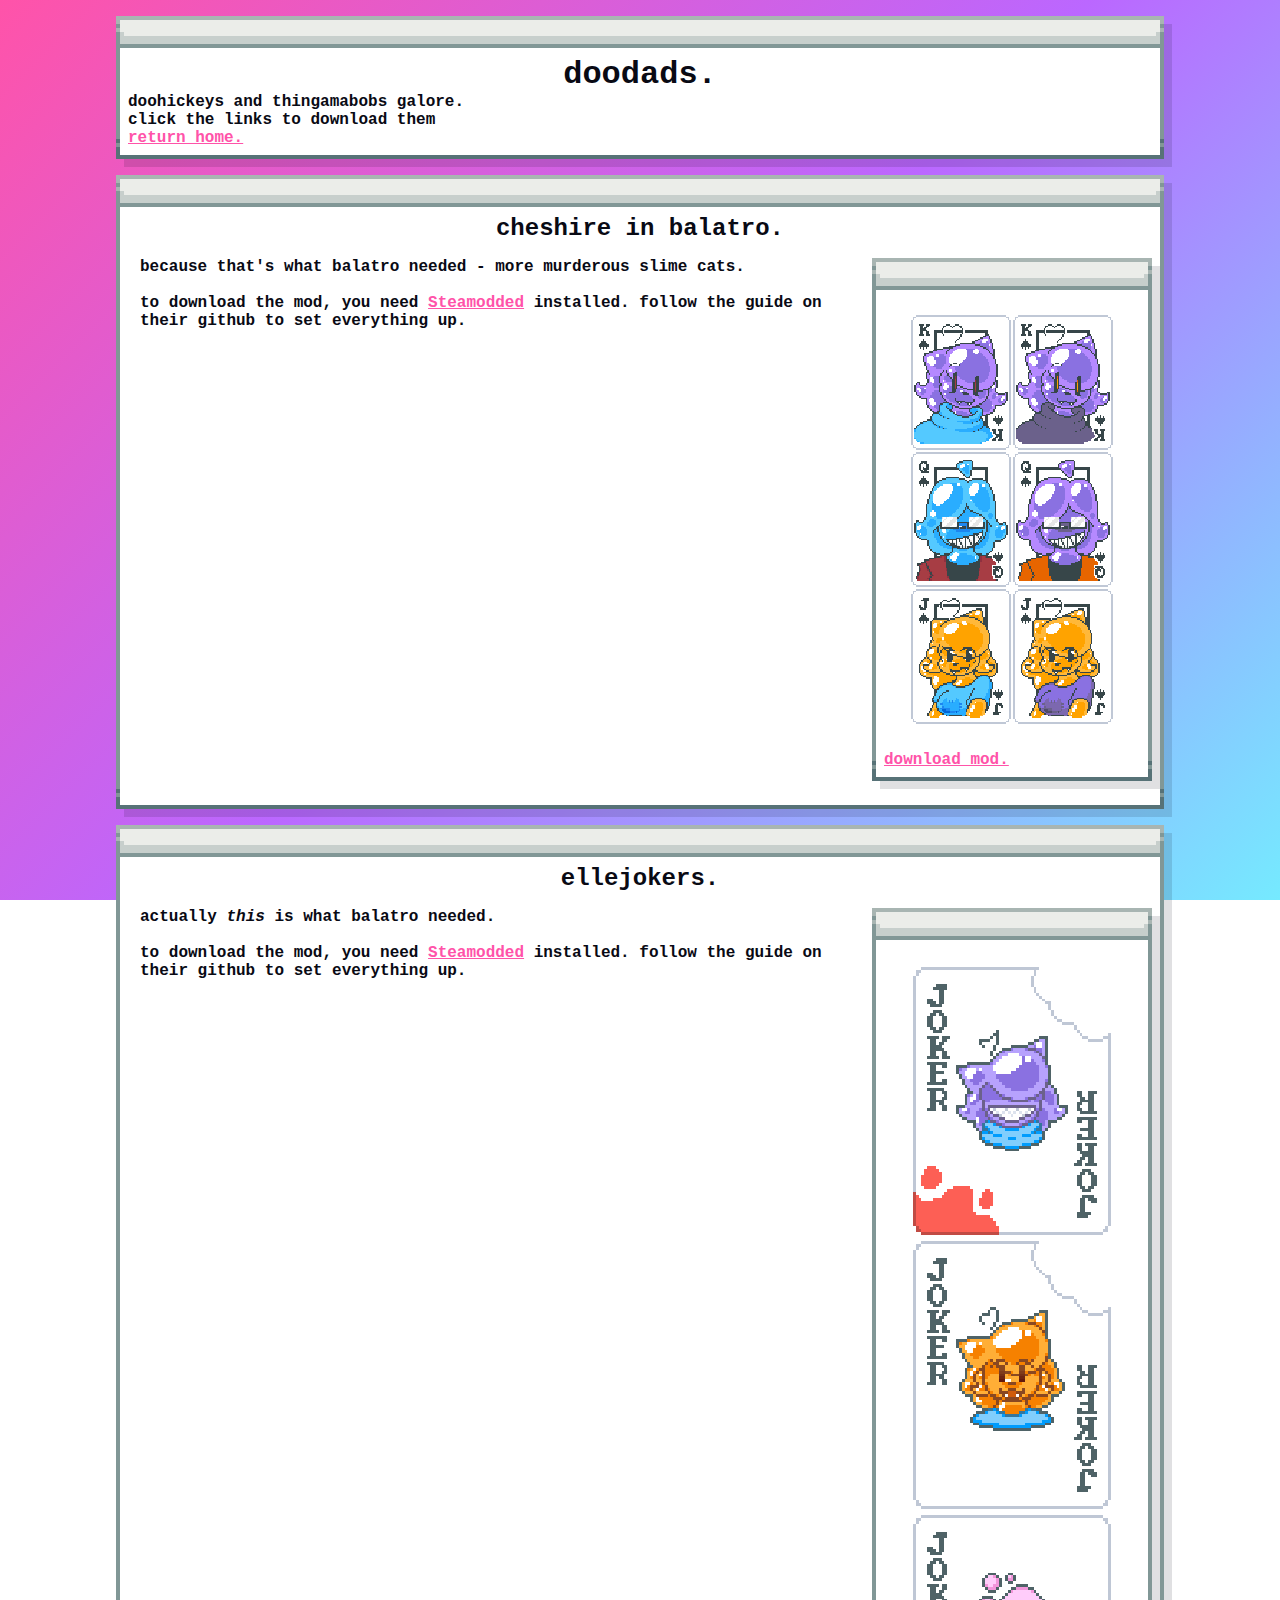
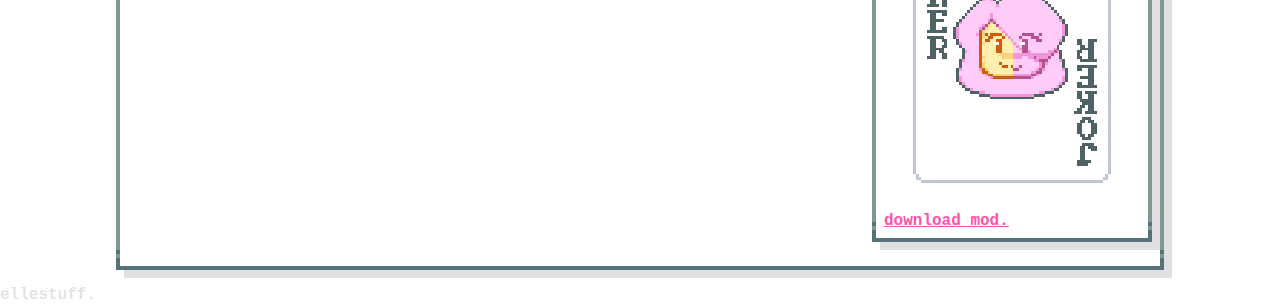
==== doodads.html @ 18cedbce "ellejokers" ====
<!DOCTYPE html>

<html>
	<head>
		<title>ellesite.</title>
		<link rel="stylesheet" href="style.css">
		<link rel="shortcut icon" type="png" href="favicon.png">
	</head>
	<body>
		<div class="header">
			<h1>doodads.</h1>
			<p>doohickeys and thingamabobs galore.</p>
            <p>click the links to download them</p>
			<p><a href="index.html">return home.</a></p>
		</div>
		<div>
			<h2>cheshire in balatro.</h2>
			<div class="list">
				<div class="listtxt" >
					<p>because that's what balatro needed - more murderous slime cats.</p>
					<br><p>to download the mod, you need <a href="https://github.com/Steamodded/smods/">Steamodded</a> installed. follow the guide on their github to set everything up.</p>
				</div>
				<div class="listright">
					<img src="thingies/mods/cheshire.png"/>
					<a href="thingies/mods/cheshire.zip">download mod.</a>
				</div>
			</div>
		</div>
		<div>
			<h2>ellejokers.</h2>
			<div class="list">
				<div class="listtxt" >
					<p>actually <i>this</i> is what balatro needed.</p>
					<br><p>to download the mod, you need <a href="https://github.com/Steamodded/smods/">Steamodded</a> installed. follow the guide on their github to set everything up.</p>
				</div>
				<div class="listright">
					<img src="thingies/mods/ellejokers.png"/>
					<a href="thingies/mods/ellejokers.zip">download mod.</a>
				</div>
			</div>
		</div>
		<p>ellestuff.</p>
	</body>
</html>
<script src="wallpapers.js"></script>
---- style.css ----
* {
	margin: 0;
	font-family: 'Courier New';
	font-weight: bold;
	image-rendering: pixelated;
}

h1,h2,h3 {
	text-align: center;
}

body {
	background-image: linear-gradient(135deg, #ff53a9, #bb67ff, #75eaff);
	background-attachment: fixed;
	color: #090a1420;
}

div {
	background-color: white;
	color: #090a14;
	margin: 16px auto;
	border-image: url(images/nineslice_border.png);
	border-image-slice: 64 16 40;
	border-image-width: 32px 8px 20px;
	padding: 40px 12px 12px;
	width: 80%;
	box-shadow: 8px 8px 0 0 #090a1420;
}

div img {
	max-width: 40%px;
	height:auto;
}

div a {
	color: #ff53a9;
}

div a:hover {
	color: #e21887;
}

img {
	display: block;
	width: 80%;
	margin: 8px auto;
	padding: 8px;
}

.wallpaperimg:hover {
	border: 8px solid #ff53a9;
	padding: 0;
}

/*toggle switches*/
.switch {
	position: relative;
	display: inline-block;
	margin: 8px auto;
	width: 48px;
	height: 32px;
}

.switch input {
	opacity: 0;
	width: 0;
	height: 0;
}

.slider {
	position: absolute;
	cursor: pointer;
	padding: 8px;
	top: 0;
	left: 0;
	right: 0;
	bottom: 0;
	background-color: #75eaff;
	-webkit-transition: .25s;
	transition: .25s;
}

.slider:before {
	position: absolute;
	content: "";
	height: 16px;
	width: 16px;
	left: 8px;
	bottom: 8px;
	background-color: white;
	-webkit-transition: .25s;
	transition: .25s;
}

input:checked + .slider {
	background-color: #ff53a9;
}

input:checked + .slider:before {
	-webkit-transform: translateX(16px);
	-ms-transform: translateX(16px);
	transform: translateX(16px);
}

div.list {
	display: flex;
	align-items: flex-start;
	padding: 0;
	border-image: none;
	box-shadow: none;
	width: 100%;
	height: 100%;
	margin: 0;
}

div.listtxt {
	flex: 1;
	padding-right: 20px;
	border-image: none;
	box-shadow: none;
	margin: 0;
	padding-top:16px;
}

div.listright {
  display: flex;
  flex-direction: column;
  gap: 10px;
	max-width: 25%;
}
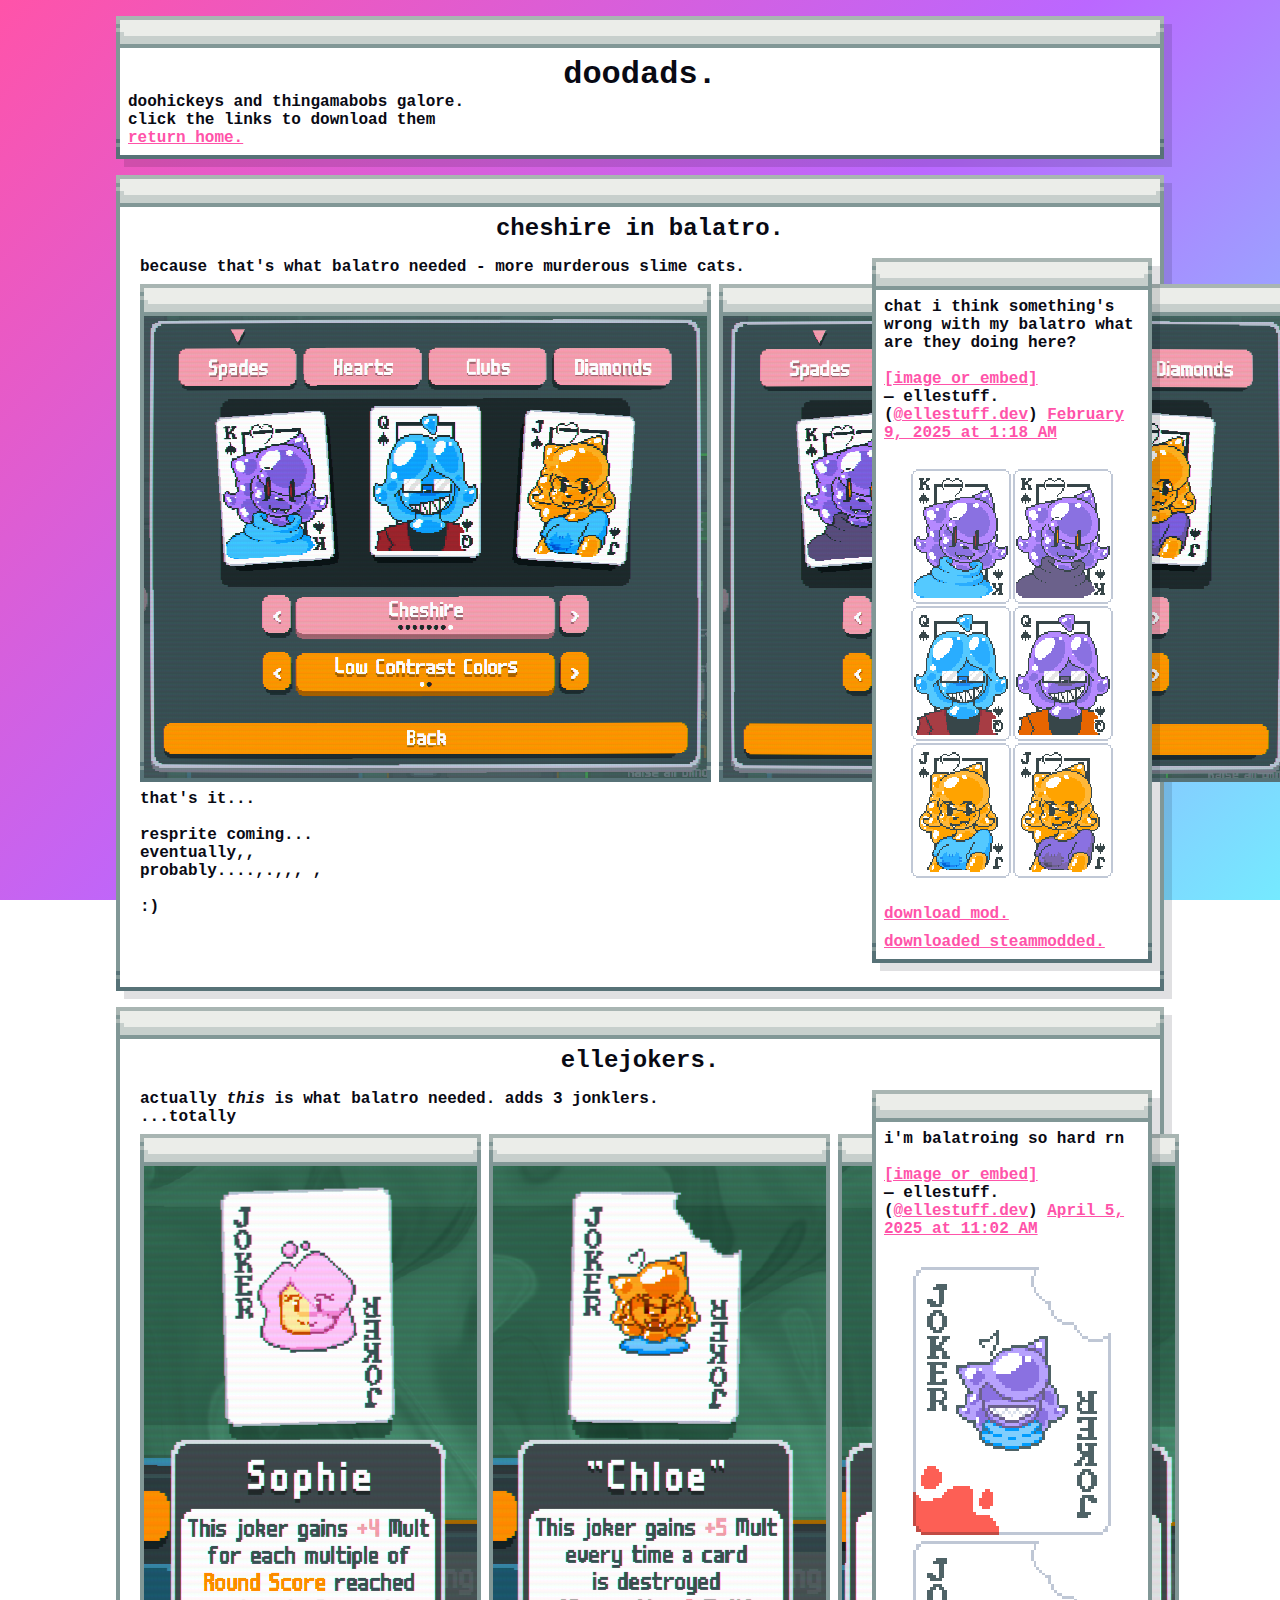
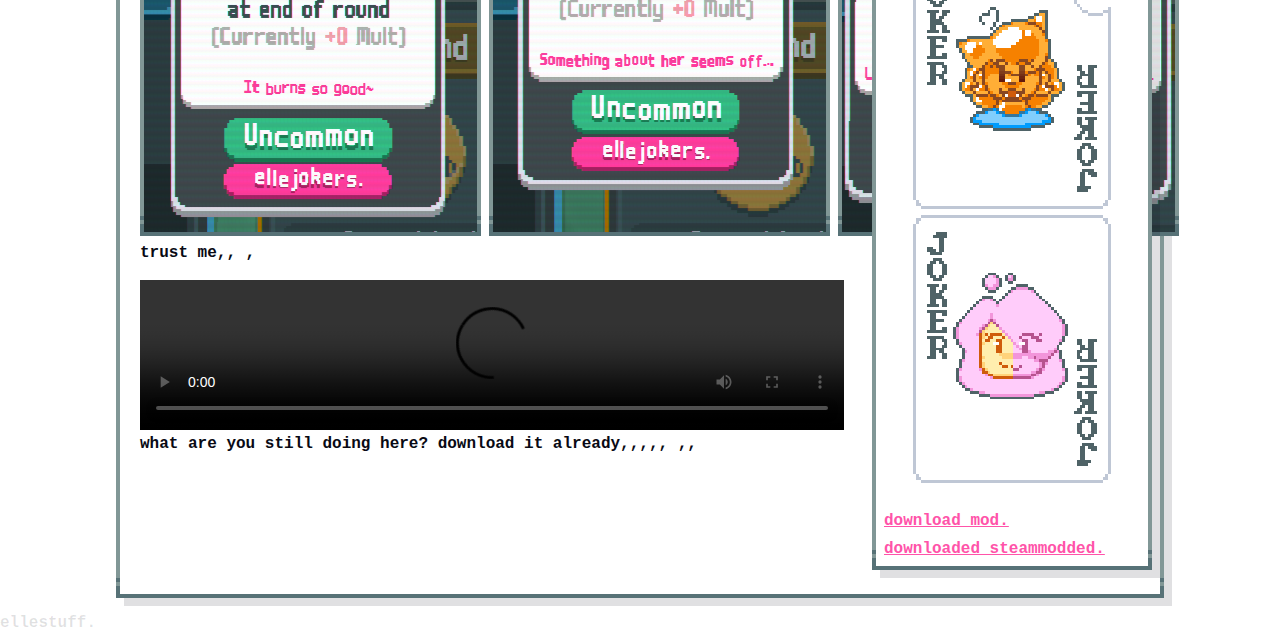
==== commit 5c8085d7: "site padding" ====
--- a/doodads.html
+++ b/doodads.html
@@ -18,11 +18,18 @@
 			<div class="list">
 				<div class="listtxt" >
 					<p>because that's what balatro needed - more murderous slime cats.</p>
-					<br><p>to download the mod, you need <a href="https://github.com/Steamodded/smods/">Steamodded</a> installed. follow the guide on their github to set everything up.</p>
+					<div class="list">
+						<img class="bordered" src="images/mods/elleskin/low.png"/>
+						<img class="bordered" src="images/mods/elleskin/high.png"/>
+					</div>
+					<p>that's it...</p>
+					<br><p>resprite coming...<br>eventually,,<br>probably....,.,,, ,<br><br>:)</p>
 				</div>
 				<div class="listright">
-					<img src="thingies/mods/cheshire.png"/>
+					<blockquote class="bluesky-embed" data-bluesky-uri="at://did:plc:56kaelt4plcrtrztlqa3hfal/app.bsky.feed.post/3lhphig4umc2y" data-bluesky-cid="bafyreig432ojljhb2jl5c6m3rep6m4v36buwswmmxnw2hfw3am7bccadku" data-bluesky-embed-color-mode="light"><p lang="en">chat i think something&#x27;s wrong with my balatro what are they doing here?<br><br><a href="https://bsky.app/profile/did:plc:56kaelt4plcrtrztlqa3hfal/post/3lhphig4umc2y?ref_src=embed">[image or embed]</a></p>&mdash; ellestuff. (<a href="https://bsky.app/profile/did:plc:56kaelt4plcrtrztlqa3hfal?ref_src=embed">@ellestuff.dev</a>) <a href="https://bsky.app/profile/did:plc:56kaelt4plcrtrztlqa3hfal/post/3lhphig4umc2y?ref_src=embed">February 9, 2025 at 1:18 AM</a></blockquote><script async src="https://embed.bsky.app/static/embed.js" charset="utf-8"></script>
+					<img src="images/mods/elleskin/preview.png"/>
 					<a href="thingies/mods/cheshire.zip">download mod.</a>
+					<a href="https://github.com/Steamodded/smods/">downloaded steammodded.</a>
 				</div>
 			</div>
 		</div>
@@ -30,12 +37,26 @@
 			<h2>ellejokers.</h2>
 			<div class="list">
 				<div class="listtxt" >
-					<p>actually <i>this</i> is what balatro needed.</p>
-					<br><p>to download the mod, you need <a href="https://github.com/Steamodded/smods/">Steamodded</a> installed. follow the guide on their github to set everything up.</p>
+					<p>actually <i>this</i> is what balatro needed. adds 3 jonklers.</p>
+					
+					<p>...totally</p>
+					<div class="list">
+						<img class="bordered" src="images/mods/ellejokers/sophie.png"/>
+						<img class="bordered" src="images/mods/ellejokers/chloe.png"/>
+						<img class="bordered" src="images/mods/ellejokers/chesh.png"/>
+					</div>
+					<p>trust me,, ,</p><br>
+					<video controls>
+						<source class="bordered" src="videos/mods/ellejokers.mp4" type="video/mp4">
+						your browser does not support the video tag.
+					</video> 
+					<p>what are you still doing here? download it already,,,,, ,,</p>
 				</div>
 				<div class="listright">
-					<img src="thingies/mods/ellejokers.png"/>
+					<blockquote class="bluesky-embed" data-bluesky-uri="at://did:plc:56kaelt4plcrtrztlqa3hfal/app.bsky.feed.post/3lm2ogpv3rc2w" data-bluesky-cid="bafyreigrklx42ollvcwx2jod4hzf54tm7rwls5kem3saejziyfczpc7qqe" data-bluesky-embed-color-mode="light"><p lang="en">i&#x27;m balatroing so hard rn<br><br><a href="https://bsky.app/profile/did:plc:56kaelt4plcrtrztlqa3hfal/post/3lm2ogpv3rc2w?ref_src=embed">[image or embed]</a></p>&mdash; ellestuff. (<a href="https://bsky.app/profile/did:plc:56kaelt4plcrtrztlqa3hfal?ref_src=embed">@ellestuff.dev</a>) <a href="https://bsky.app/profile/did:plc:56kaelt4plcrtrztlqa3hfal/post/3lm2ogpv3rc2w?ref_src=embed">April 5, 2025 at 11:02 AM</a></blockquote><script async src="https://embed.bsky.app/static/embed.js" charset="utf-8"></script>
+					<img src="images/mods/ellejokers/preview.png"/>
 					<a href="thingies/mods/ellejokers.zip">download mod.</a>
+					<a href="https://github.com/Steamodded/smods/">downloaded steammodded.</a>
 				</div>
 			</div>
 		</div>
--- a/style.css
+++ b/style.css
@@ -111,6 +111,7 @@
 	width: 100%;
 	height: 100%;
 	margin: 0;
+	gap: 8px;
 }
 
 div.listtxt {
@@ -123,8 +124,29 @@
 }
 
 div.listright {
-  display: flex;
-  flex-direction: column;
-  gap: 10px;
+	display: flex;
+	flex-direction: column;
+	gap: 10px;
 	max-width: 25%;
+}
+
+.bluesky-embed {
+	padding: 0;
+	border-image: none;
+	box-shadow: none;
+	width: 100%;
+	height: 100%;
+	margin: auto;
+}
+
+video {
+	width: 100%;
+	height: auto;
+}
+
+.bordered {
+	border-image: url(images/nineslice_border.png);
+	border-image-slice: 64 16 40;
+	border-image-width: 32px 8px 20px;
+	padding: 32px 4px 4px;
 }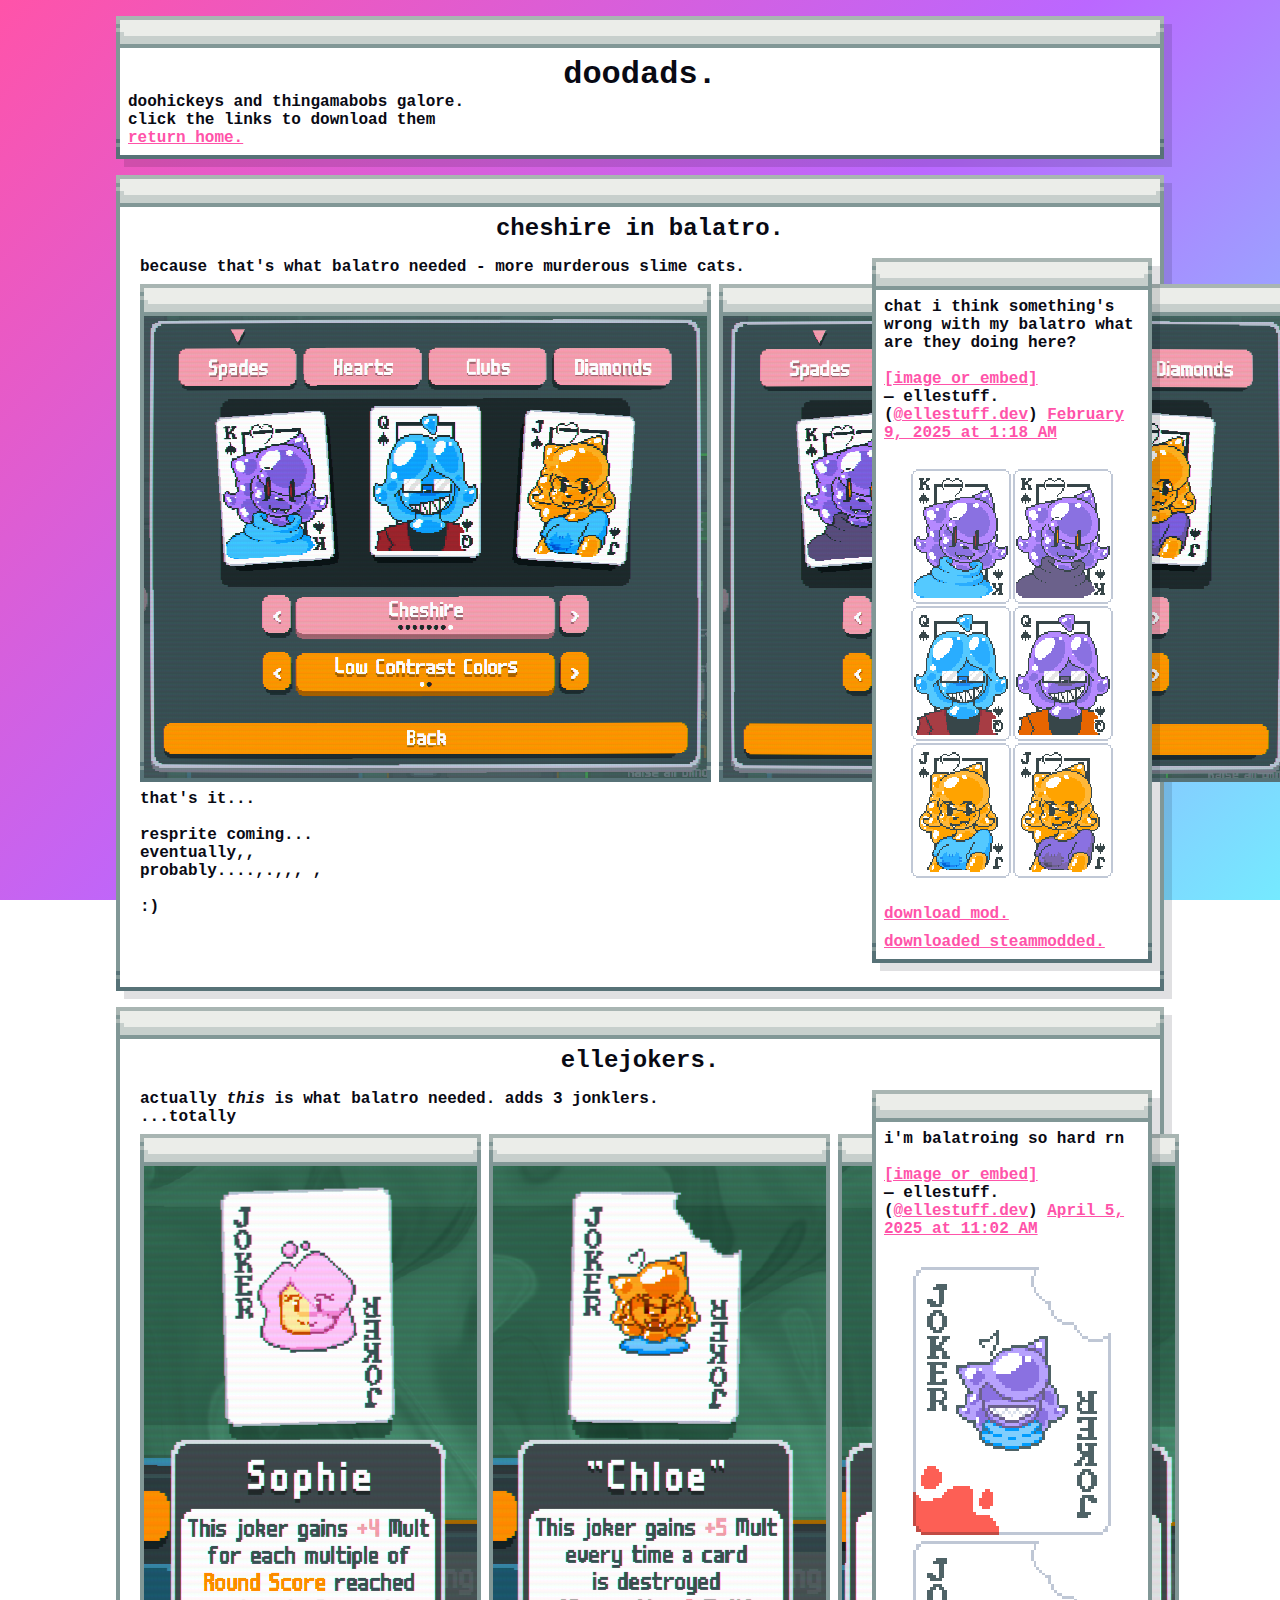
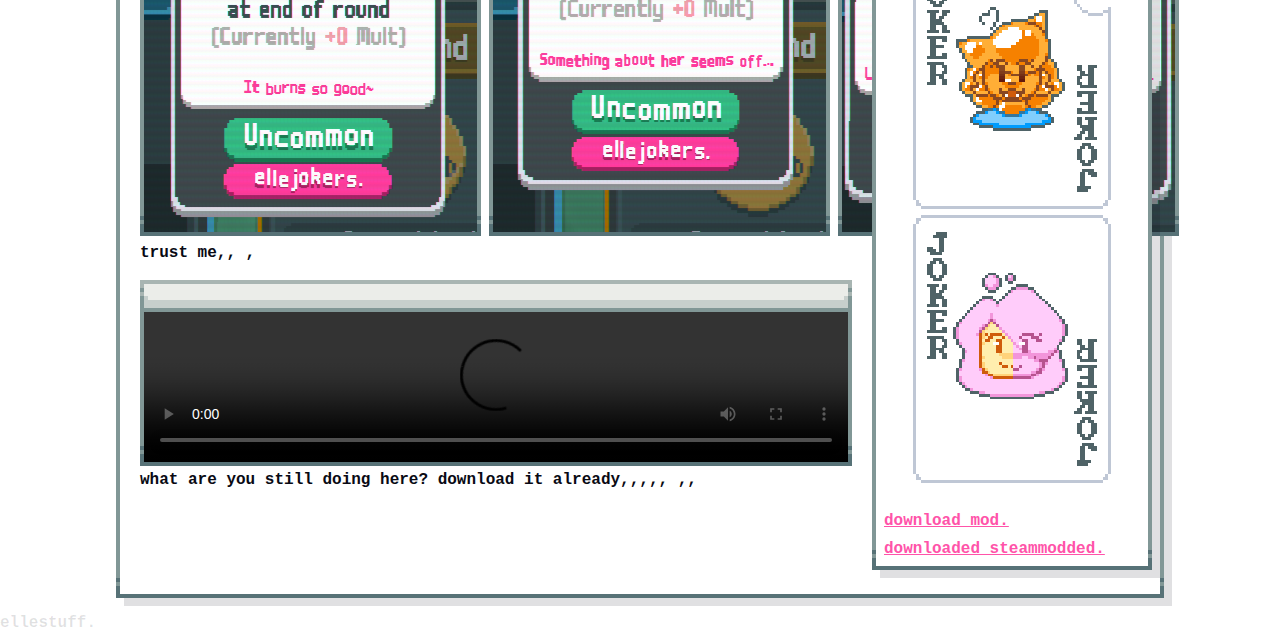
==== commit 59b57860: "video border" ====
--- a/doodads.html
+++ b/doodads.html
@@ -46,8 +46,8 @@
 						<img class="bordered" src="images/mods/ellejokers/chesh.png"/>
 					</div>
 					<p>trust me,, ,</p><br>
-					<video controls>
-						<source class="bordered" src="videos/mods/ellejokers.mp4" type="video/mp4">
+					<video class="bordered" controls>
+						<source src="videos/mods/ellejokers.mp4" type="video/mp4">
 						your browser does not support the video tag.
 					</video> 
 					<p>what are you still doing here? download it already,,,,, ,,</p>
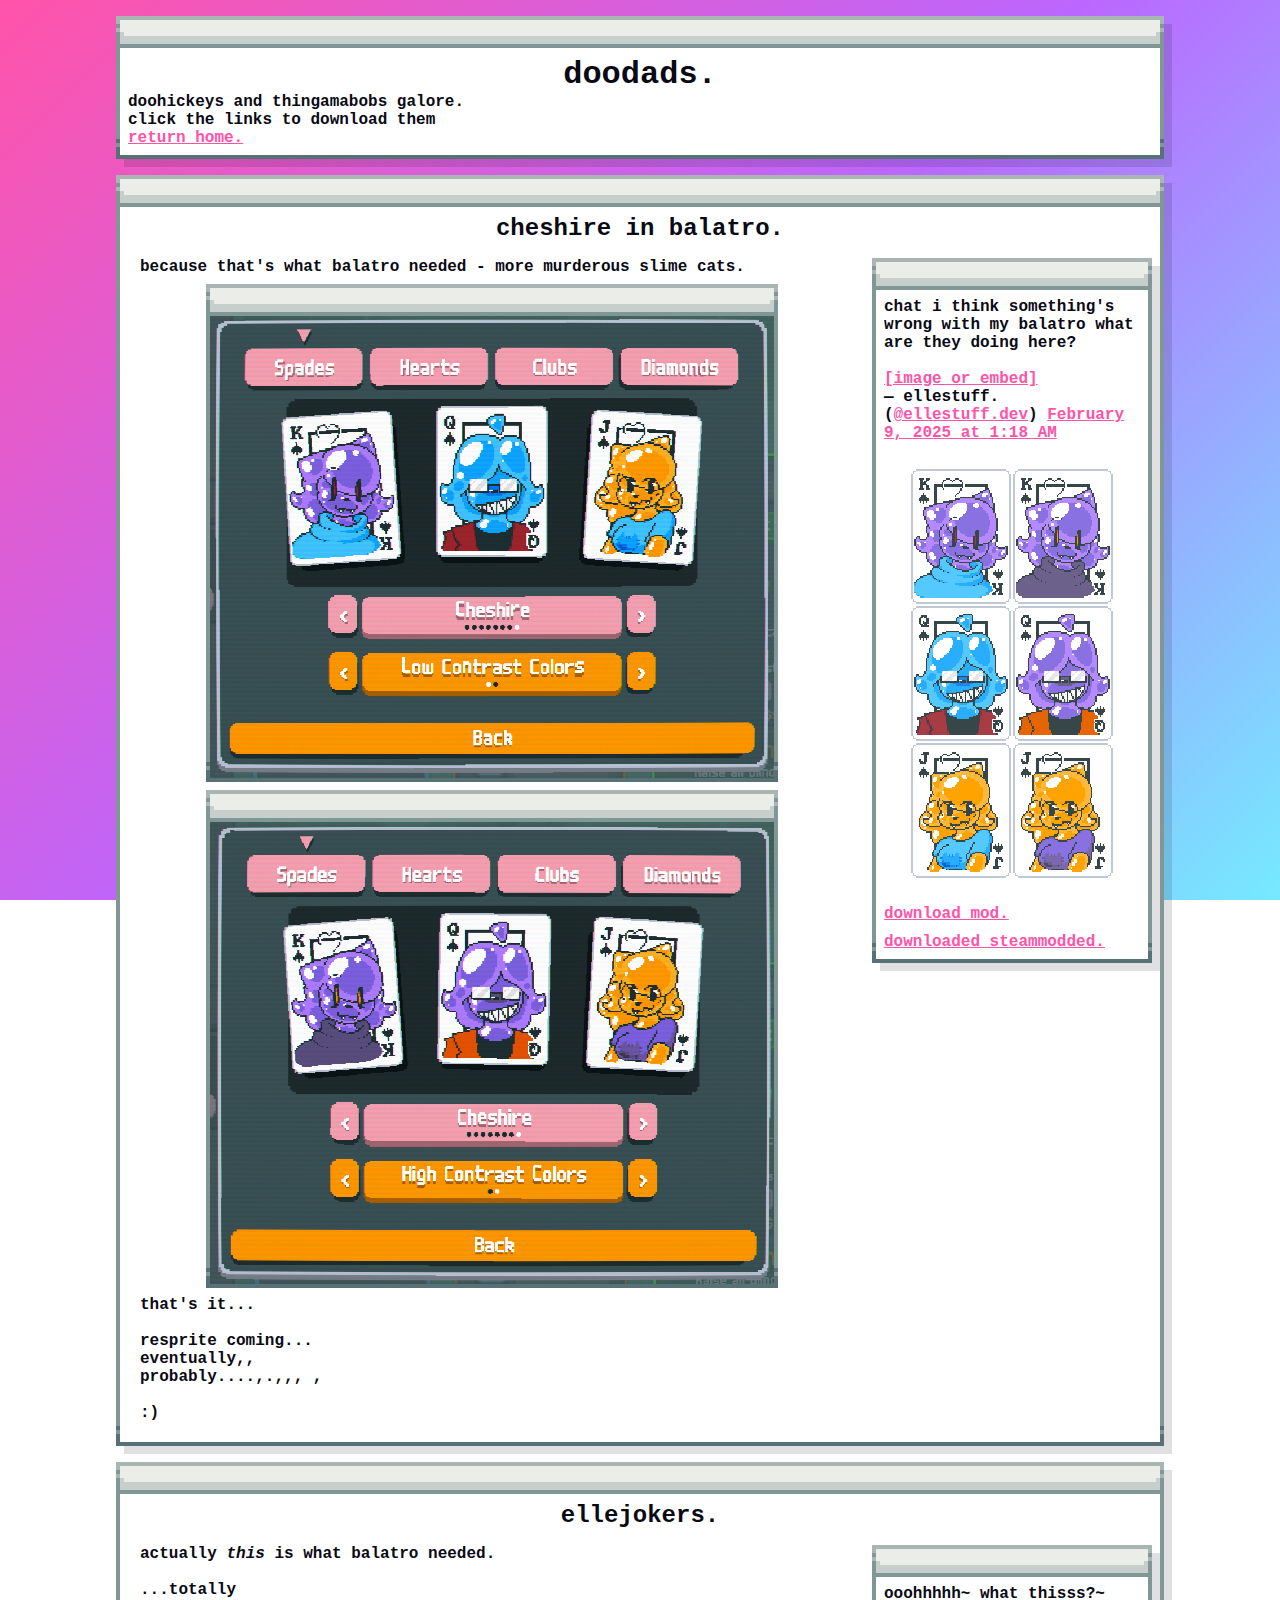
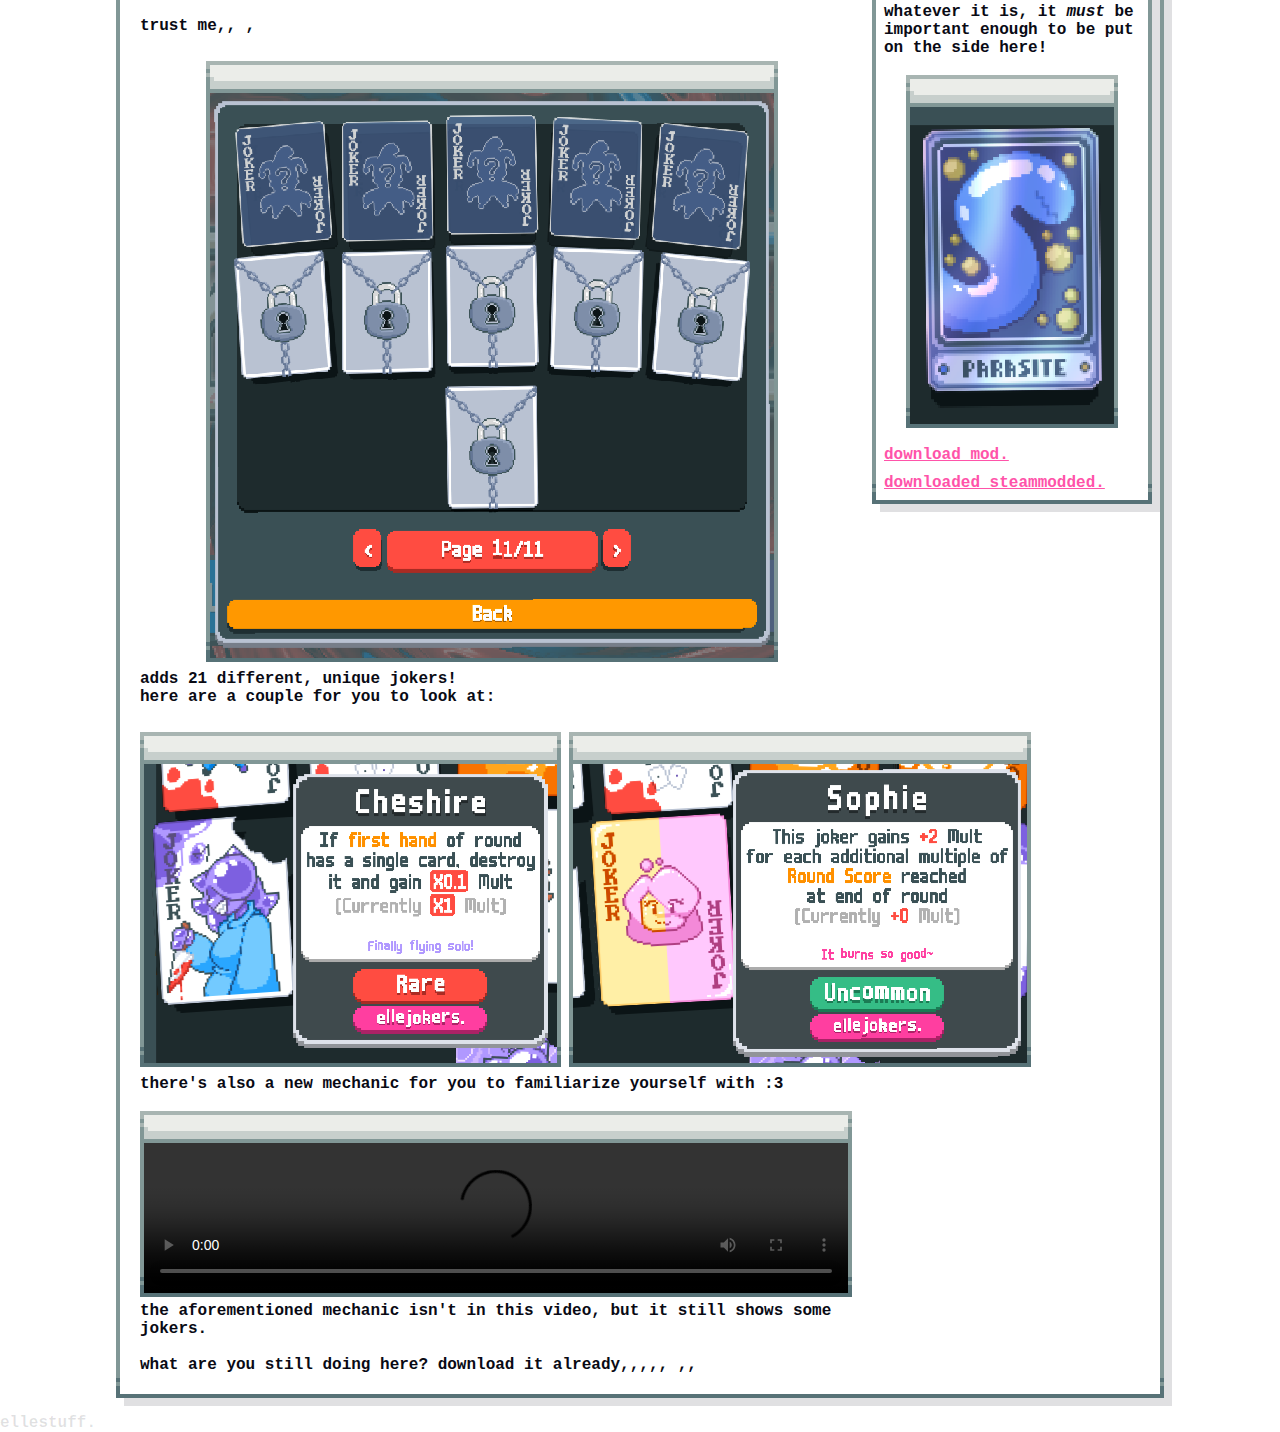
==== commit c00048ea: "ellejokers update" ====
--- a/doodads.html
+++ b/doodads.html
@@ -18,10 +18,8 @@
 			<div class="list">
 				<div class="listtxt" >
 					<p>because that's what balatro needed - more murderous slime cats.</p>
-					<div class="list">
-						<img class="bordered" src="images/mods/elleskin/low.png"/>
-						<img class="bordered" src="images/mods/elleskin/high.png"/>
-					</div>
+					<img class="bordered" src="images/mods/elleskin/low.png"/>
+					<img class="bordered" src="images/mods/elleskin/high.png"/>
 					<p>that's it...</p>
 					<br><p>resprite coming...<br>eventually,,<br>probably....,.,,, ,<br><br>:)</p>
 				</div>
@@ -37,24 +35,28 @@
 			<h2>ellejokers.</h2>
 			<div class="list">
 				<div class="listtxt" >
-					<p>actually <i>this</i> is what balatro needed. adds 3 jonklers.</p>
-					
-					<p>...totally</p>
+					<p>actually <i>this</i> is what balatro needed.</p> <br>
+					<p>...totally</p> <br>
+					<p>trust me,, ,</p> <br>
+					<img class="bordered" src="images/mods/ellejokers/jokers.png"/>
+					<p>adds 21 different, unique jokers!</p>
+					<p>here are a couple for you to look at:</p> <br>
 					<div class="list">
+						<img class="bordered" src="images/mods/ellejokers/chesh.png"/>
 						<img class="bordered" src="images/mods/ellejokers/sophie.png"/>
-						<img class="bordered" src="images/mods/ellejokers/chloe.png"/>
-						<img class="bordered" src="images/mods/ellejokers/chesh.png"/>
 					</div>
-					<p>trust me,, ,</p><br>
+					<p>there's also a new mechanic for you to familiarize yourself with :3</p><br>
 					<video class="bordered" controls>
 						<source src="videos/mods/ellejokers.mp4" type="video/mp4">
-						your browser does not support the video tag.
-					</video> 
+						your browser does not support videos.
+					</video>
+					<p>the aforementioned mechanic isn't in this video, but it still shows some jokers.</p> <br>
 					<p>what are you still doing here? download it already,,,,, ,,</p>
 				</div>
 				<div class="listright">
-					<blockquote class="bluesky-embed" data-bluesky-uri="at://did:plc:56kaelt4plcrtrztlqa3hfal/app.bsky.feed.post/3lm2ogpv3rc2w" data-bluesky-cid="bafyreigrklx42ollvcwx2jod4hzf54tm7rwls5kem3saejziyfczpc7qqe" data-bluesky-embed-color-mode="light"><p lang="en">i&#x27;m balatroing so hard rn<br><br><a href="https://bsky.app/profile/did:plc:56kaelt4plcrtrztlqa3hfal/post/3lm2ogpv3rc2w?ref_src=embed">[image or embed]</a></p>&mdash; ellestuff. (<a href="https://bsky.app/profile/did:plc:56kaelt4plcrtrztlqa3hfal?ref_src=embed">@ellestuff.dev</a>) <a href="https://bsky.app/profile/did:plc:56kaelt4plcrtrztlqa3hfal/post/3lm2ogpv3rc2w?ref_src=embed">April 5, 2025 at 11:02 AM</a></blockquote><script async src="https://embed.bsky.app/static/embed.js" charset="utf-8"></script>
-					<img src="images/mods/ellejokers/preview.png"/>
+					<!--<blockquote class="bluesky-embed" data-bluesky-uri="at://did:plc:56kaelt4plcrtrztlqa3hfal/app.bsky.feed.post/3lm2ogpv3rc2w" data-bluesky-cid="bafyreigrklx42ollvcwx2jod4hzf54tm7rwls5kem3saejziyfczpc7qqe" data-bluesky-embed-color-mode="light"><p lang="en">i&#x27;m balatroing so hard rn<br><br><a href="https://bsky.app/profile/did:plc:56kaelt4plcrtrztlqa3hfal/post/3lm2ogpv3rc2w?ref_src=embed">[image or embed]</a></p>&mdash; ellestuff. (<a href="https://bsky.app/profile/did:plc:56kaelt4plcrtrztlqa3hfal?ref_src=embed">@ellestuff.dev</a>) <a href="https://bsky.app/profile/did:plc:56kaelt4plcrtrztlqa3hfal/post/3lm2ogpv3rc2w?ref_src=embed">April 5, 2025 at 11:02 AM</a></blockquote><script async src="https://embed.bsky.app/static/embed.js" charset="utf-8"></script>-->
+					<p>ooohhhhh~ what thisss?~ whatever it is, it <i>must</i> be important enough to be put on the side here!</p>
+					<img class="bordered" src="images/mods/ellejokers/parasite.png"/>
 					<a href="thingies/mods/ellejokers.zip">download mod.</a>
 					<a href="https://github.com/Steamodded/smods/">downloaded steammodded.</a>
 				</div>
--- a/style.css
+++ b/style.css
@@ -108,7 +108,7 @@
 	padding: 0;
 	border-image: none;
 	box-shadow: none;
-	width: 100%;
+	width: auto;
 	height: 100%;
 	margin: 0;
 	gap: 8px;
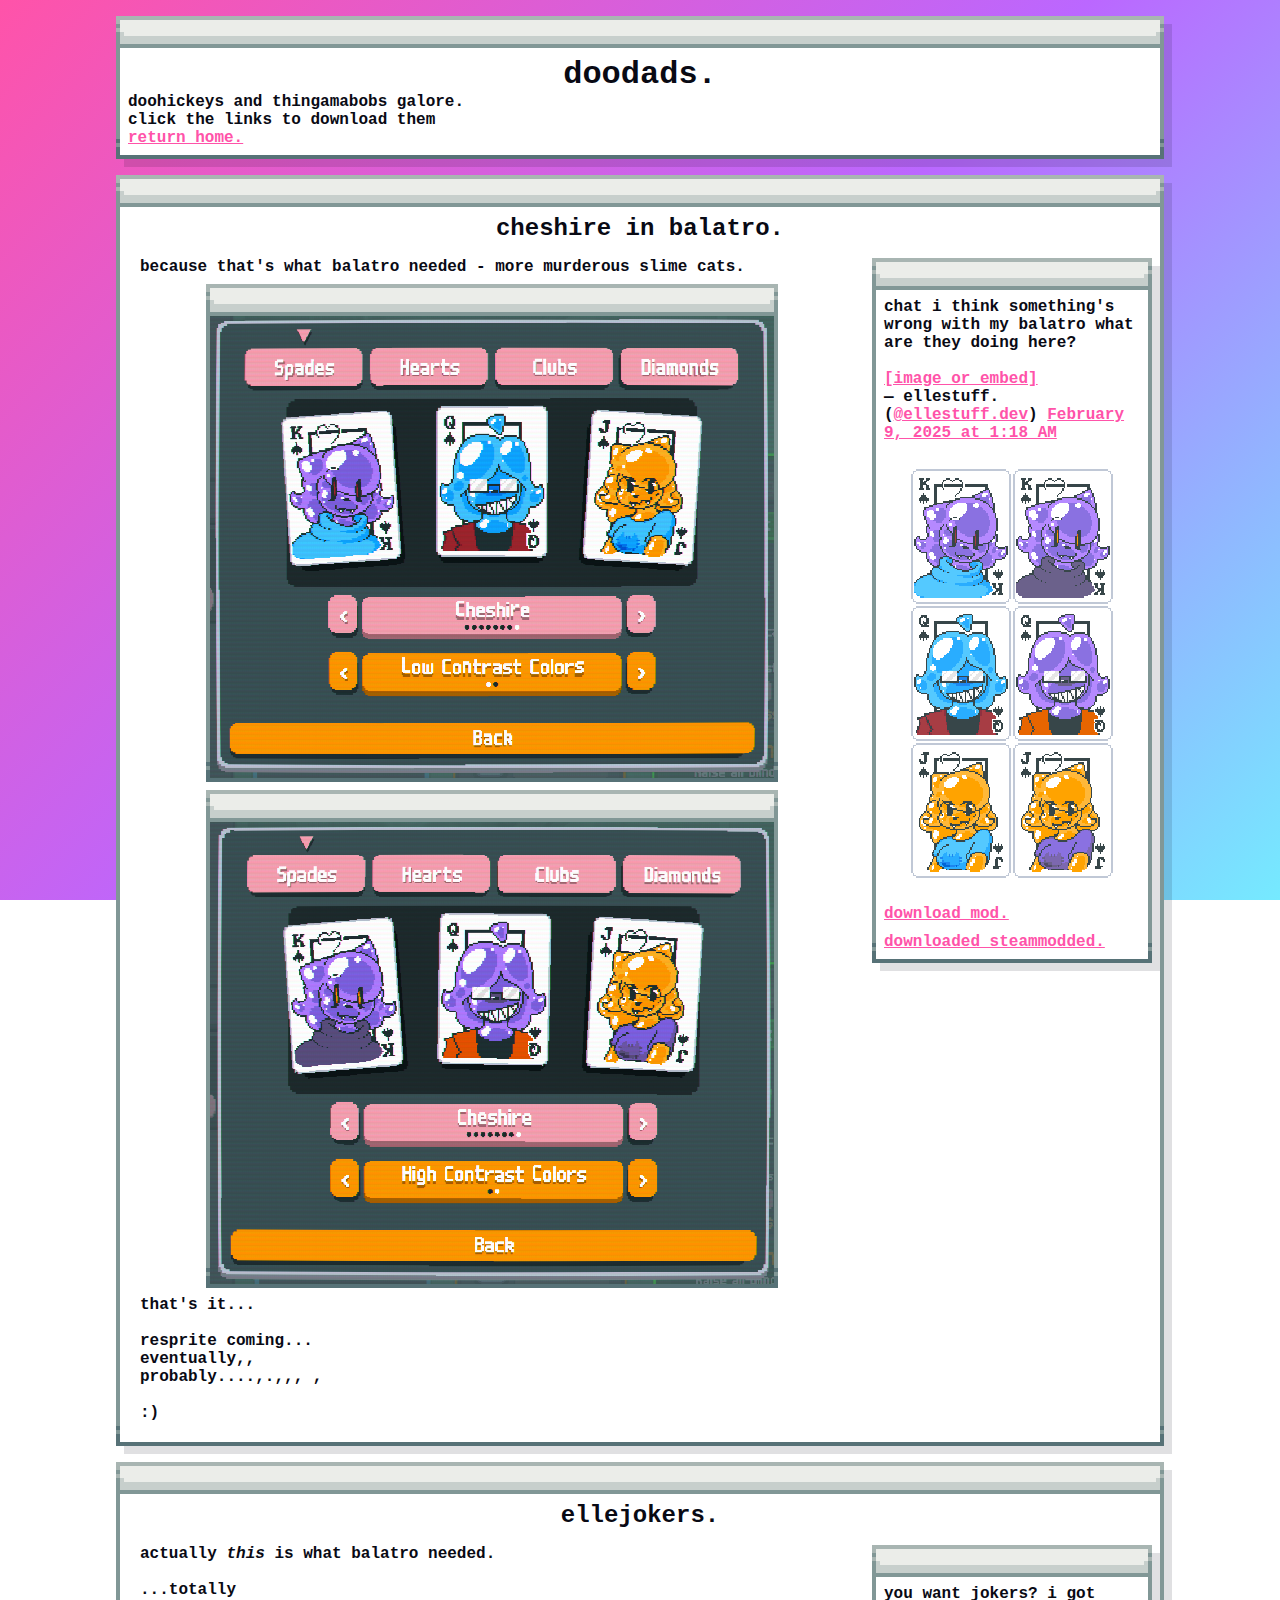
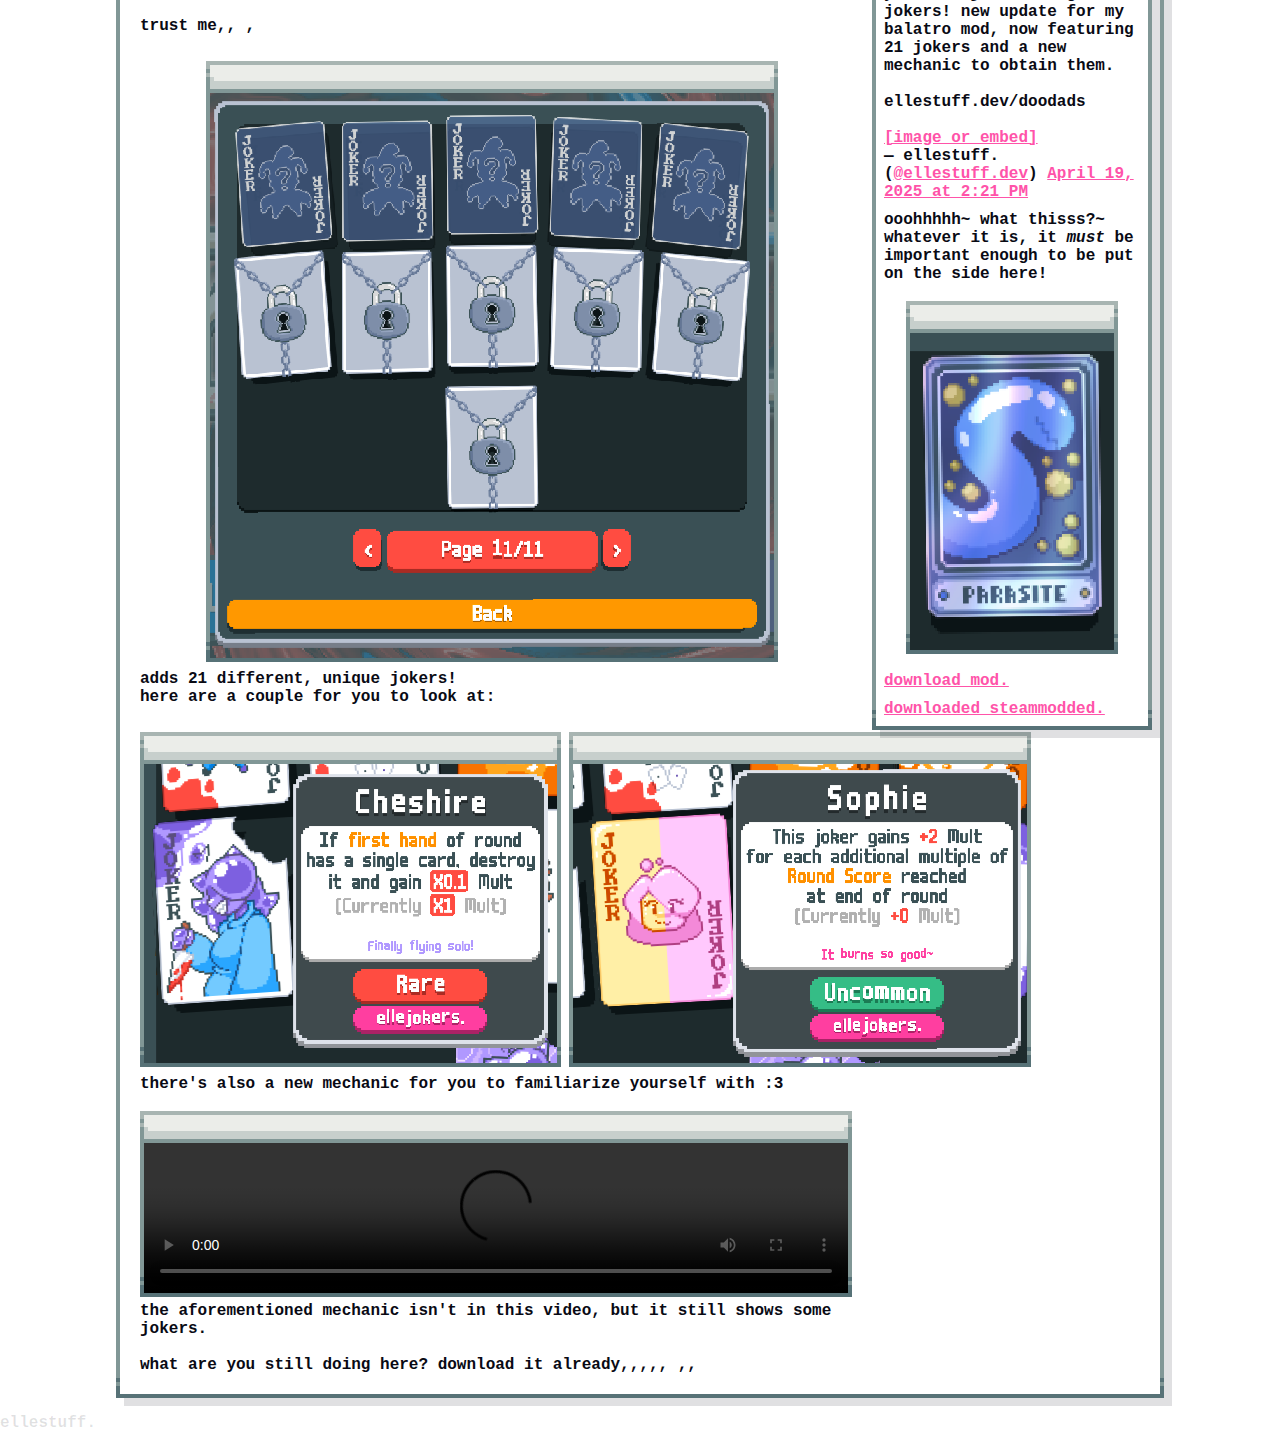
==== commit 0bc60bc5: "add bsky post" ====
--- a/doodads.html
+++ b/doodads.html
@@ -54,7 +54,7 @@
 					<p>what are you still doing here? download it already,,,,, ,,</p>
 				</div>
 				<div class="listright">
-					<!--<blockquote class="bluesky-embed" data-bluesky-uri="at://did:plc:56kaelt4plcrtrztlqa3hfal/app.bsky.feed.post/3lm2ogpv3rc2w" data-bluesky-cid="bafyreigrklx42ollvcwx2jod4hzf54tm7rwls5kem3saejziyfczpc7qqe" data-bluesky-embed-color-mode="light"><p lang="en">i&#x27;m balatroing so hard rn<br><br><a href="https://bsky.app/profile/did:plc:56kaelt4plcrtrztlqa3hfal/post/3lm2ogpv3rc2w?ref_src=embed">[image or embed]</a></p>&mdash; ellestuff. (<a href="https://bsky.app/profile/did:plc:56kaelt4plcrtrztlqa3hfal?ref_src=embed">@ellestuff.dev</a>) <a href="https://bsky.app/profile/did:plc:56kaelt4plcrtrztlqa3hfal/post/3lm2ogpv3rc2w?ref_src=embed">April 5, 2025 at 11:02 AM</a></blockquote><script async src="https://embed.bsky.app/static/embed.js" charset="utf-8"></script>-->
+					<blockquote class="bluesky-embed" data-bluesky-uri="at://did:plc:56kaelt4plcrtrztlqa3hfal/app.bsky.feed.post/3ln6a4g2ym22i" data-bluesky-cid="bafyreidvpyfui477jbqlrdcpwycrjdo3mywk7cnmpiqh276zqqrwv3gflu" data-bluesky-embed-color-mode="light"><p lang="en">you want jokers? i got jokers! new update for my balatro mod, now featuring 21 jokers and a new mechanic to obtain them.<br><br>ellestuff.dev/doodads<br><br><a href="https://bsky.app/profile/did:plc:56kaelt4plcrtrztlqa3hfal/post/3ln6a4g2ym22i?ref_src=embed">[image or embed]</a></p>&mdash; ellestuff. (<a href="https://bsky.app/profile/did:plc:56kaelt4plcrtrztlqa3hfal?ref_src=embed">@ellestuff.dev</a>) <a href="https://bsky.app/profile/did:plc:56kaelt4plcrtrztlqa3hfal/post/3ln6a4g2ym22i?ref_src=embed">April 19, 2025 at 2:21 PM</a></blockquote><script async src="https://embed.bsky.app/static/embed.js" charset="utf-8"></script>
 					<p>ooohhhhh~ what thisss?~ whatever it is, it <i>must</i> be important enough to be put on the side here!</p>
 					<img class="bordered" src="images/mods/ellejokers/parasite.png"/>
 					<a href="thingies/mods/ellejokers.zip">download mod.</a>
